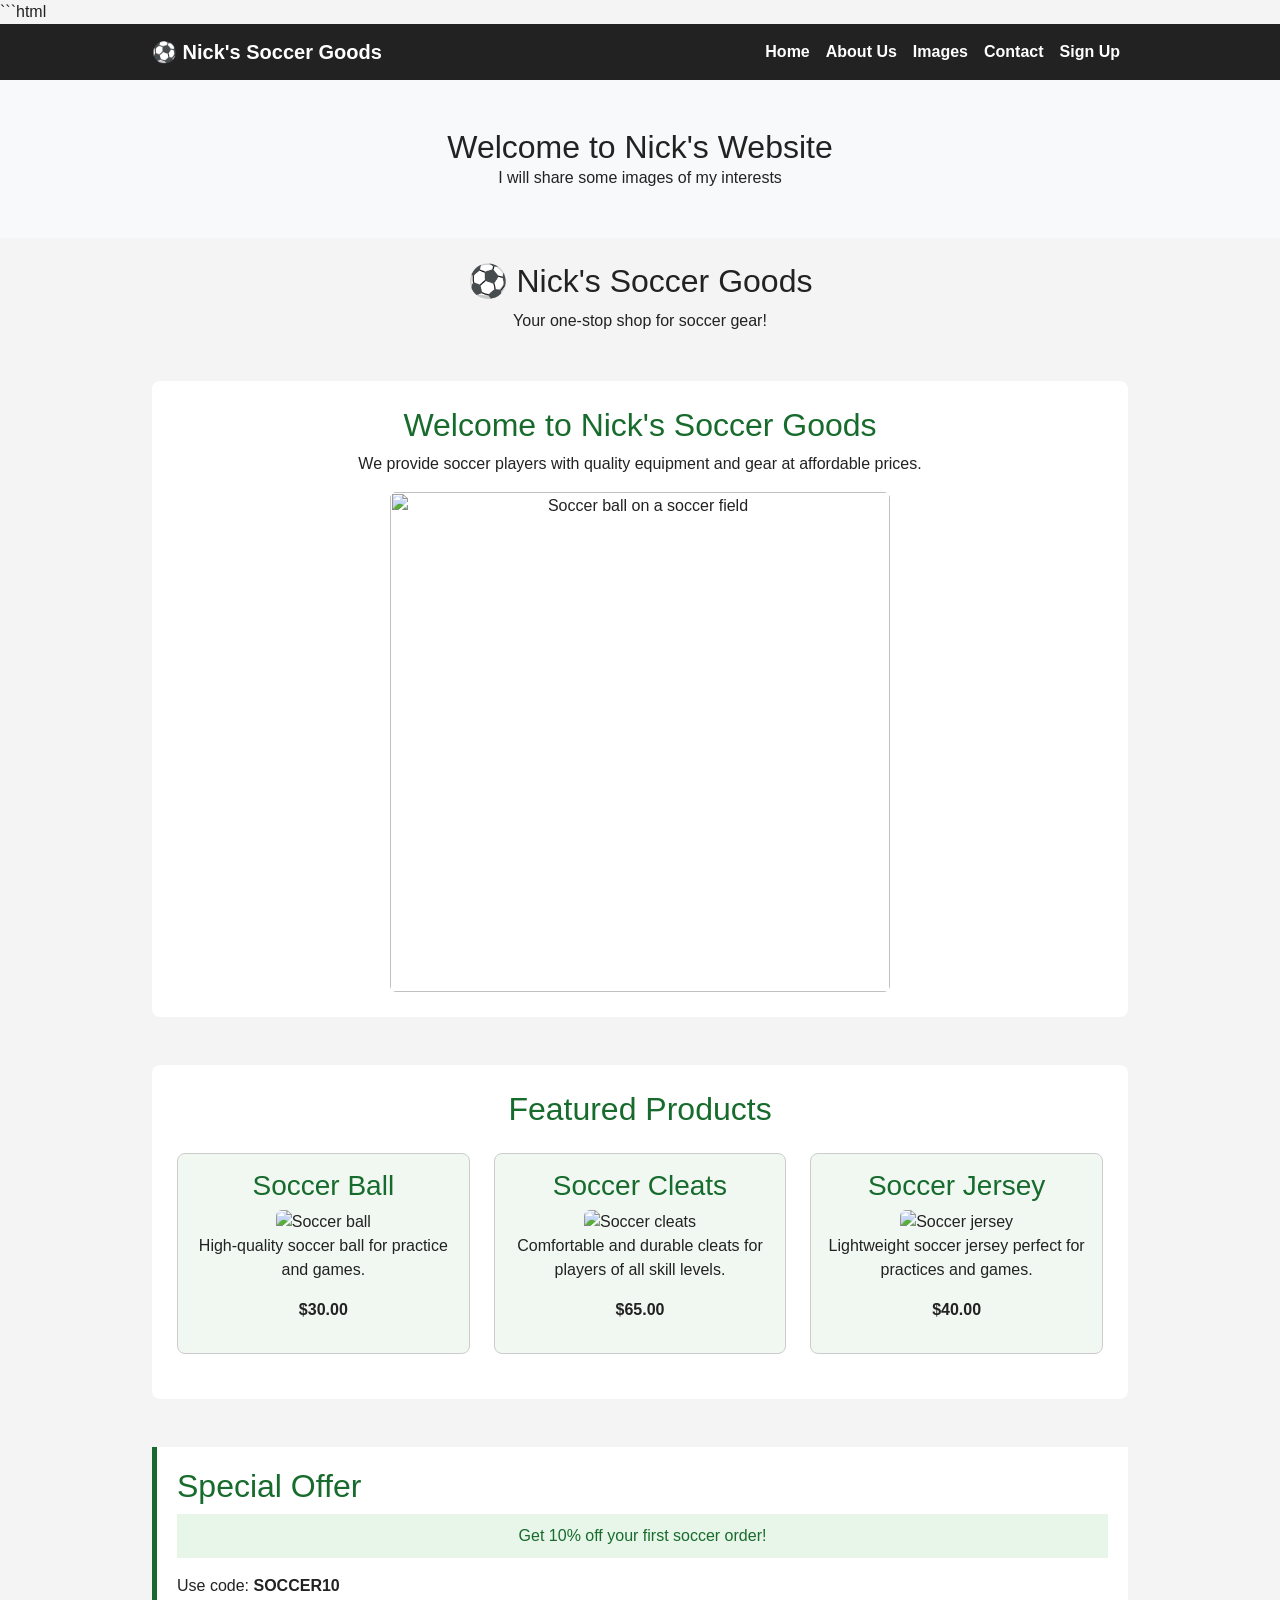
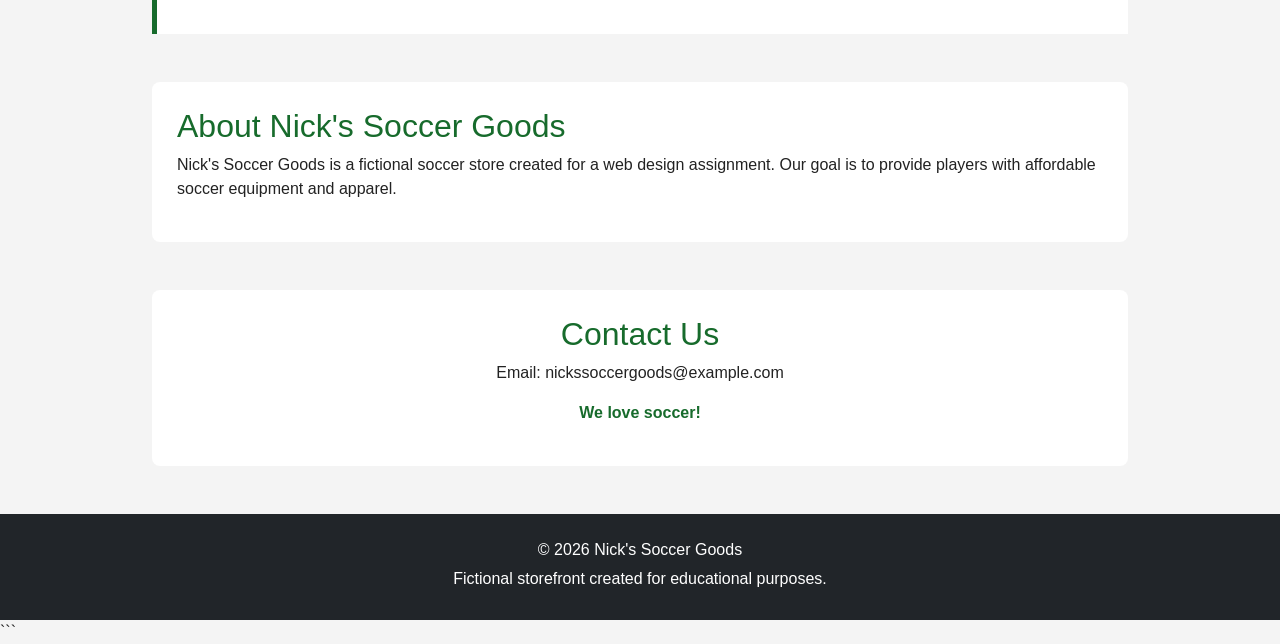
==== index.html @ e70c59a8 "Add Sign Up link to navigation in index.html" ====
```html
<!DOCTYPE html>
<html lang="en">

<head>

    <meta charset="UTF-8">

    <meta name="viewport" content="width=device-width, initial-scale=1.0">

    <title>Nick's Soccer Goods</title>

    <!-- BOOTSTRAP CSS -->
    <link href="https://cdn.jsdelivr.net/npm/bootstrap@5.3.3/dist/css/bootstrap.min.css" rel="stylesheet">

    <!-- EXTERNAL CSS -->
    <link rel="stylesheet" href="styles.css">


    <!-- INTERNAL CSS -->
    <style>

        /* Internal CSS */
        .special-offer {
            background-color: #e8f5e9;
            color: #176b2c;
            padding: 10px;
            text-align: center;
        }

    </style>

</head>


<body>


    <!-- BOOTSTRAP NAVBAR -->

    <nav class="navbar navbar-expand-lg navbar-dark bg-dark">

        <div class="container">

            <a class="navbar-brand" href="#home">
                ⚽ Nick's Soccer Goods
            </a>

            <div class="navbar-nav">

                <a class="nav-link" href="#home">Home</a>

                <a class="nav-link" href="#about">About Us</a>

                <a class="nav-link" href="#products">Images</a>

                <a class="nav-link" href="#contact">Contact</a>

                <!-- PART 2: SIGN UP LINK -->
                <a class="nav-link" href="signup.html">Sign Up</a>

            </div>

        </div>

    </nav>



    <!-- BOOTSTRAP JUMBOTRON / HEADER -->

    <header class="bg-light text-center p-5">

        <h1>Welcome to Nick's Website</h1>

        <p>I will share some images of my interests</p>

    </header>



    <!-- ORIGINAL STORE HEADER -->

    <div class="container text-center mt-4">

        <h2>⚽ Nick's Soccer Goods</h2>

        <p>Your one-stop shop for soccer gear!</p>

    </div>



    <!-- MAIN CONTENT -->

    <main class="container">


        <!-- HOME SECTION -->

        <section id="home" class="text-center my-5">

            <h2>Welcome to Nick's Soccer Goods</h2>

            <p>
                We provide soccer players with quality equipment
                and gear at affordable prices.
            </p>

            <img
                src="https://images.unsplash.com/photo-1579952363873-27f3bade9f55?auto=format&fit=crop&w=900&q=80"
                alt="Soccer ball on a soccer field"
                class="img-fluid"
                width="500"
            >

        </section>



        <!-- PRODUCTS SECTION -->

        <section id="products" class="my-5">

            <h2 class="text-center mb-4">Featured Products</h2>


            <!-- BOOTSTRAP 3 COLUMN GRID -->

            <div class="row">


                <!-- COLUMN 1 -->

                <div class="col-md-4">

                    <article class="text-center">

                        <h3>Soccer Ball</h3>

                        <img
                            src="https://images.unsplash.com/photo-1518091043644-c1d4457512c6?auto=format&fit=crop&w=500&q=80"
                            alt="Soccer ball"
                            class="img-fluid"
                        >

                        <p>
                            High-quality soccer ball for practice and games.
                        </p>

                        <p>
                            <strong>$30.00</strong>
                        </p>

                    </article>

                </div>



                <!-- COLUMN 2 -->

                <div class="col-md-4">

                    <article class="text-center">

                        <h3>Soccer Cleats</h3>

                        <img
                            src="https://images.unsplash.com/photo-1511886929837-354d827aae26?auto=format&fit=crop&w=500&q=80"
                            alt="Soccer cleats"
                            class="img-fluid"
                        >

                        <p>
                            Comfortable and durable cleats for players
                            of all skill levels.
                        </p>

                        <p>
                            <strong>$65.00</strong>
                        </p>

                    </article>

                </div>



                <!-- COLUMN 3 -->

                <div class="col-md-4">

                    <article class="text-center">

                        <h3>Soccer Jersey</h3>

                        <img
                            src="https://images.unsplash.com/photo-1526232761682-d26e03ac148e?auto=format&fit=crop&w=500&q=80"
                            alt="Soccer jersey"
                            class="img-fluid"
                        >

                        <p>
                            Lightweight soccer jersey perfect for
                            practices and games.
                        </p>

                        <p>
                            <strong>$40.00</strong>
                        </p>

                    </article>

                </div>


            </div>

        </section>



        <!-- ASIDE / SPECIAL OFFER -->

        <aside class="my-5">

            <h2>Special Offer</h2>

            <p class="special-offer">

                Get 10% off your first soccer order!

            </p>

            <p>

                Use code:

                <strong>SOCCER10</strong>

            </p>

        </aside>



        <!-- ABOUT SECTION -->

        <section id="about" class="my-5">

            <h2>About Nick's Soccer Goods</h2>

            <p>
                Nick's Soccer Goods is a fictional soccer store
                created for a web design assignment. Our goal is
                to provide players with affordable soccer
                equipment and apparel.
            </p>

        </section>



        <!-- CONTACT SECTION -->

        <section id="contact" class="my-5">

            <h2>Contact Us</h2>

            <p>
                Email: nickssoccergoods@example.com
            </p>

            <!-- INLINE CSS -->

            <p style="color: #176b2c; font-weight: bold;">

                We love soccer!

            </p>

        </section>


    </main>



    <!-- FOOTER -->

    <footer class="bg-dark text-white text-center p-4 mt-5">

        <p>
            &copy; 2026 Nick's Soccer Goods
        </p>

        <p>
            Fictional storefront created for educational purposes.
        </p>

    </footer>



    <!-- BOOTSTRAP JAVASCRIPT -->

    <script src="https://cdn.jsdelivr.net/npm/bootstrap@5.3.3/dist/js/bootstrap.bundle.min.js"></script>


</body>

</html>
```
---- styles.css ----
/* =========================================
EXTERNAL CSS
Nick's Soccer Goods
Bootstrap Exercise
========================================= */


/* =========================================
BASIC PAGE STYLING
========================================= */

body {
    font-family: Arial, sans-serif;
    margin: 0;
    background-color: #f4f4f4;
    color: #222;
}


/* =========================================
BOOTSTRAP NAVBAR
========================================= */

.navbar {
    background-color: #222 !important;
}

.navbar-brand {
    font-weight: bold;
}

.navbar .nav-link {
    color: white !important;
    font-weight: bold;
}

.navbar .nav-link:hover {
    color: #8be28f !important;
}


/* =========================================
HEADER / JUMBOTRON
========================================= */

header {
    background-color: #f8f9fa !important;
    color: #222 !important;
    text-align: center;
    padding: 40px !important;
}

header h1 {
    margin: 0;
    font-size: 32px;
    color: #222 !important;
}

header p {
    margin-bottom: 0;
    color: #222 !important;
}


/* =========================================
MAIN CONTENT
========================================= */

main {
    width: 90%;
    max-width: 1000px;
    margin: 20px auto;
}


/* =========================================
SECTIONS
========================================= */

section {
    background-color: white;
    padding: 25px;
    margin-bottom: 20px;
    border-radius: 8px;
}


/* =========================================
SECTION HEADINGS
========================================= */

section h2 {
    color: #176b2c;
}


/* =========================================
IMAGES
========================================= */

img {
    max-width: 100%;
    height: auto;
    border-radius: 6px;
}


/* Bootstrap responsive images */

.img-fluid {
    max-width: 100%;
    height: auto;
    border-radius: 6px;
}


/* =========================================
PRODUCTS
========================================= */

#products {
    text-align: center;
}


/* =========================================
PRODUCT ARTICLES
========================================= */

article {
    background-color: #f1f8f2;
    width: 100%;
    margin: 0;
    padding: 15px;
    border: 1px solid #ccc;
    border-radius: 8px;
    box-sizing: border-box;
}

article h3 {
    color: #176b2c;
}


/* Add spacing between product cards */

#products .col-md-4 {
    margin-bottom: 20px;
}


/* =========================================
ASIDE / SPECIAL OFFER
========================================= */

aside {
    background-color: white;
    padding: 20px;
    margin-bottom: 20px;
    border-left: 5px solid #176b2c;
}

aside h2 {
    color: #176b2c;
}


/* =========================================
SPECIAL OFFER
========================================= */

.special-offer {
    background-color: #e8f5e9;
    color: #176b2c;
    padding: 10px;
    text-align: center;
}


/* =========================================
CONTACT
========================================= */

#contact {
    text-align: center;
}


/* =========================================
FOOTER
========================================= */

footer {
    background-color: #222 !important;
    color: white;
    text-align: center;
    padding: 20px;
    margin-top: 30px;
}

footer p {
    margin-bottom: 5px;
}


/* =========================================
BOOTSTRAP CONTAINER ADJUSTMENTS
========================================= */

.container {
    max-width: 1000px;
}


/* =========================================
MOBILE SCREEN
========================================= */

@media (max-width: 700px) {

    main {
        width: 95%;
    }

    section {
        padding: 20px;
    }

    header h1 {
        font-size: 26px;
    }

    header {
        padding: 30px !important;
    }

    article {
        width: 100%;
    }

    .navbar-brand {
        font-size: 18px;
    }

}
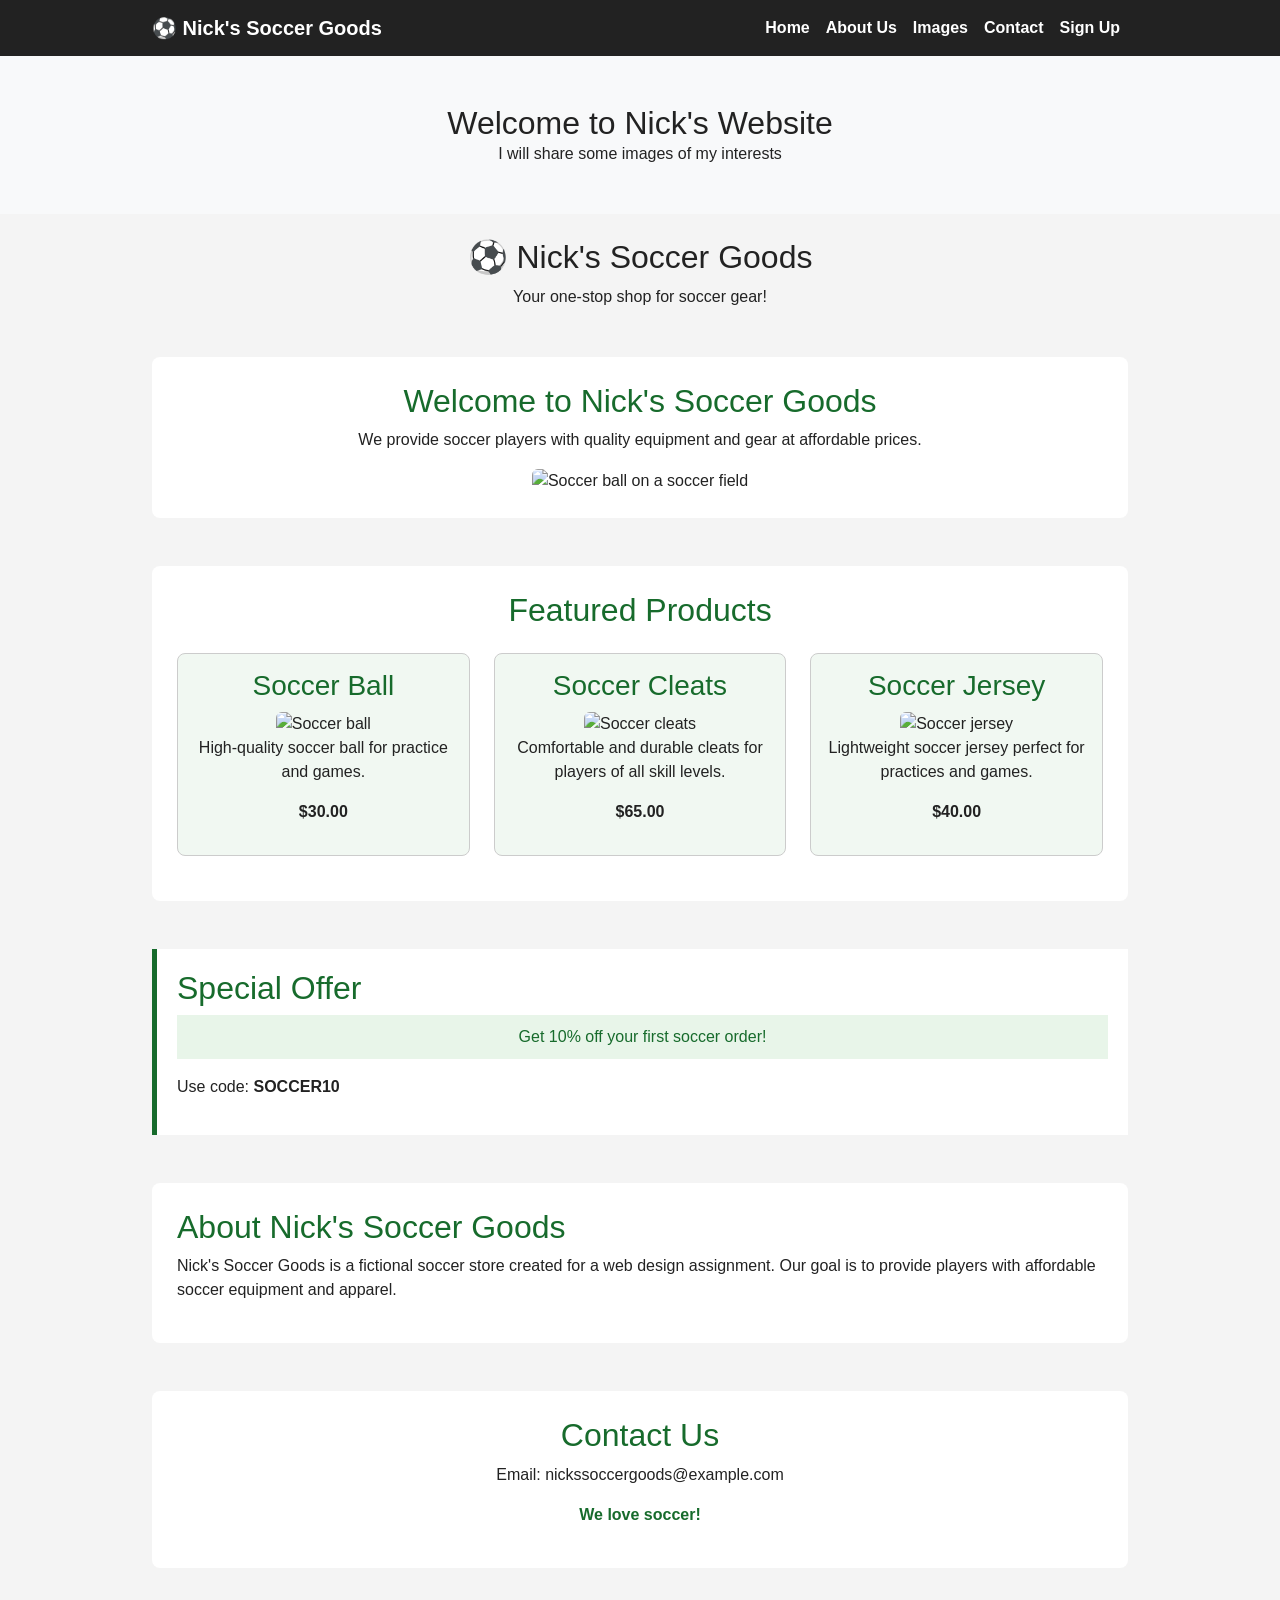
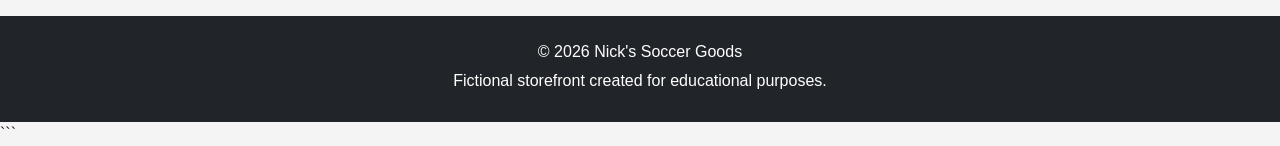
==== commit b51e1d50: "Remove markdown formatting from index.html" ====
--- a/index.html
+++ b/index.html
@@ -1,4 +1,3 @@
-```html
 <!DOCTYPE html>
 <html lang="en">
 
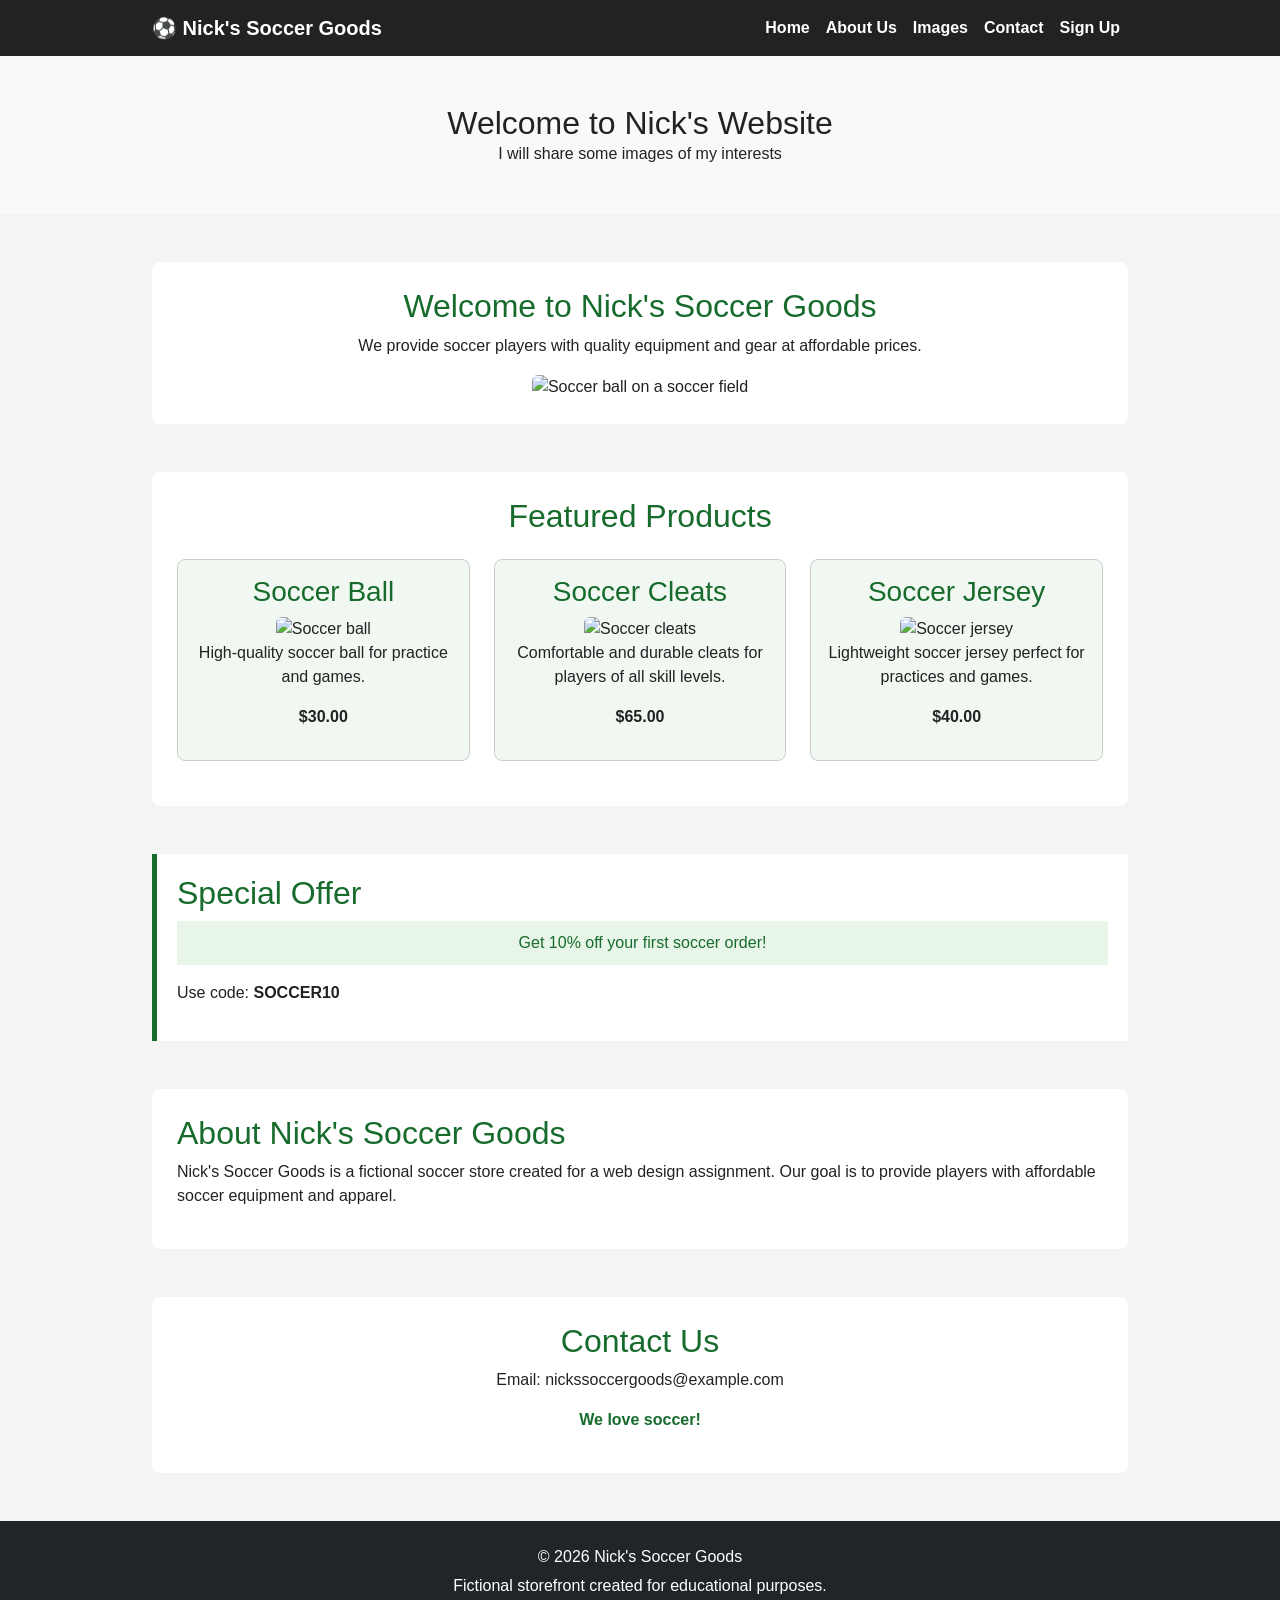
==== commit c7e7d41b: "Clean up index.html by removing comments and header Removed unnecessary comments and original store " ====
--- a/index.html
+++ b/index.html
@@ -14,7 +14,6 @@
 
     <!-- EXTERNAL CSS -->
     <link rel="stylesheet" href="styles.css">
-
 
     <!-- INTERNAL CSS -->
     <style>
@@ -55,7 +54,7 @@
 
                 <a class="nav-link" href="#contact">Contact</a>
 
-                <!-- PART 2: SIGN UP LINK -->
+                <!-- SIGN UP LINK -->
                 <a class="nav-link" href="signup.html">Sign Up</a>
 
             </div>
@@ -75,18 +74,6 @@
         <p>I will share some images of my interests</p>
 
     </header>
-
-
-
-    <!-- ORIGINAL STORE HEADER -->
-
-    <div class="container text-center mt-4">
-
-        <h2>⚽ Nick's Soccer Goods</h2>
-
-        <p>Your one-stop shop for soccer gear!</p>
-
-    </div>
 
 
 
@@ -310,4 +297,3 @@
 </body>
 
 </html>
-```
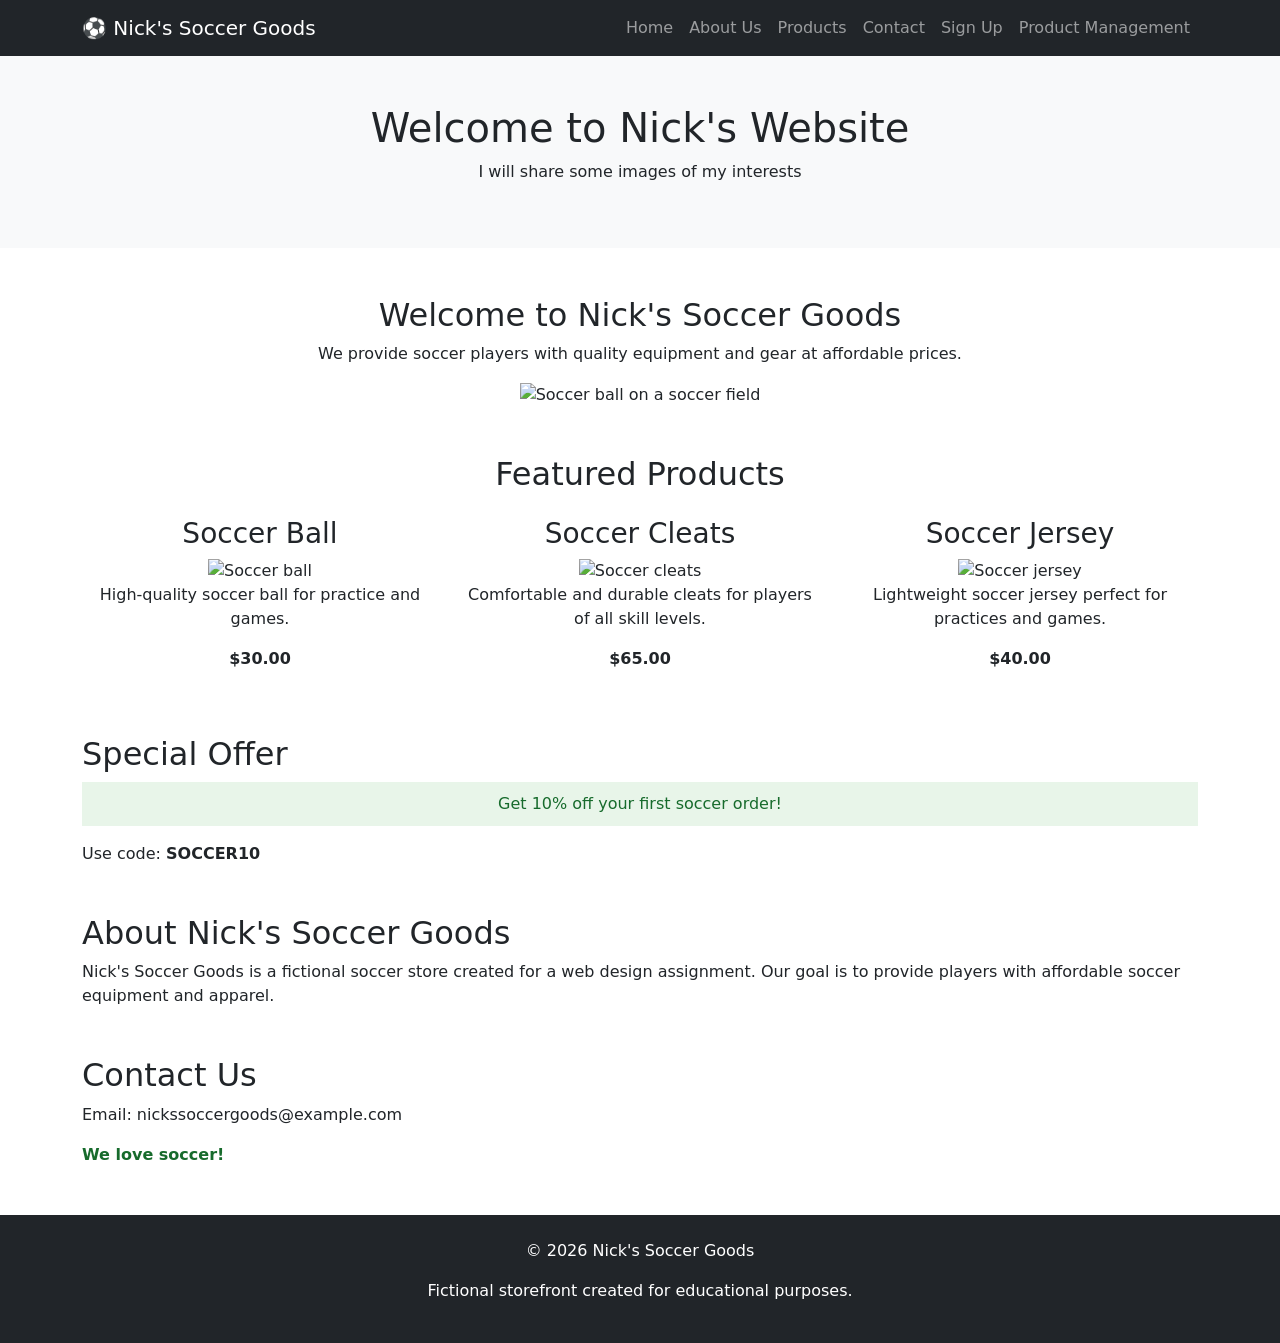
==== commit cc32cb58: "Refactor HTML structure and comments for clarity" ====
--- a/index.html
+++ b/index.html
@@ -1,91 +1,65 @@
+
 <!DOCTYPE html>
 <html lang="en">
 
 <head>
-
     <meta charset="UTF-8">
-
     <meta name="viewport" content="width=device-width, initial-scale=1.0">
-
     <title>Nick's Soccer Goods</title>
 
-    <!-- BOOTSTRAP CSS -->
-    <link href="https://cdn.jsdelivr.net/npm/bootstrap@5.3.3/dist/css/bootstrap.min.css" rel="stylesheet">
+    <!-- Bootstrap CSS -->
+    <link href="https://cdn.jsdelivr.net/npm/bootstrap@5.3.3/dist/css/bootstrap.min.css"
+          rel="stylesheet">
 
-    <!-- EXTERNAL CSS -->
-    <link rel="stylesheet" href="styles.css">
+    <!-- External CSS -->
+    <link rel="stylesheet" href="style.css">
 
-    <!-- INTERNAL CSS -->
+    <!-- Internal CSS -->
     <style>
-
-        /* Internal CSS */
         .special-offer {
             background-color: #e8f5e9;
             color: #176b2c;
             padding: 10px;
             text-align: center;
         }
-
     </style>
-
 </head>
-
 
 <body>
 
-
     <!-- BOOTSTRAP NAVBAR -->
-
     <nav class="navbar navbar-expand-lg navbar-dark bg-dark">
-
         <div class="container">
-
             <a class="navbar-brand" href="#home">
                 ⚽ Nick's Soccer Goods
             </a>
 
             <div class="navbar-nav">
-
                 <a class="nav-link" href="#home">Home</a>
-
                 <a class="nav-link" href="#about">About Us</a>
-
-                <a class="nav-link" href="#products">Images</a>
-
+                <a class="nav-link" href="#products">Products</a>
                 <a class="nav-link" href="#contact">Contact</a>
-
-                <!-- SIGN UP LINK -->
                 <a class="nav-link" href="signup.html">Sign Up</a>
 
+                <!-- Product Management navigation link -->
+                <a class="nav-link" href="product.html">
+                    Product Management
+                </a>
             </div>
-
         </div>
-
     </nav>
 
-
-
-    <!-- BOOTSTRAP JUMBOTRON / HEADER -->
-
+    <!-- HEADER -->
     <header class="bg-light text-center p-5">
-
         <h1>Welcome to Nick's Website</h1>
-
         <p>I will share some images of my interests</p>
-
     </header>
 
-
-
     <!-- MAIN CONTENT -->
-
     <main class="container">
 
-
         <!-- HOME SECTION -->
-
         <section id="home" class="text-center my-5">
-
             <h2>Welcome to Nick's Soccer Goods</h2>
 
             <p>
@@ -97,144 +71,87 @@
                 src="https://images.unsplash.com/photo-1579952363873-27f3bade9f55?auto=format&fit=crop&w=900&q=80"
                 alt="Soccer ball on a soccer field"
                 class="img-fluid"
-                width="500"
-            >
-
+                width="500">
         </section>
 
-
-
         <!-- PRODUCTS SECTION -->
-
         <section id="products" class="my-5">
-
             <h2 class="text-center mb-4">Featured Products</h2>
-
-
-            <!-- BOOTSTRAP 3 COLUMN GRID -->
 
             <div class="row">
 
-
                 <!-- COLUMN 1 -->
-
                 <div class="col-md-4">
-
                     <article class="text-center">
-
                         <h3>Soccer Ball</h3>
 
                         <img
                             src="https://images.unsplash.com/photo-1518091043644-c1d4457512c6?auto=format&fit=crop&w=500&q=80"
                             alt="Soccer ball"
-                            class="img-fluid"
-                        >
+                            class="img-fluid">
 
                         <p>
                             High-quality soccer ball for practice and games.
                         </p>
 
-                        <p>
-                            <strong>$30.00</strong>
-                        </p>
-
+                        <p><strong>$30.00</strong></p>
                     </article>
-
                 </div>
 
-
-
                 <!-- COLUMN 2 -->
-
                 <div class="col-md-4">
-
                     <article class="text-center">
-
                         <h3>Soccer Cleats</h3>
 
                         <img
                             src="https://images.unsplash.com/photo-1511886929837-354d827aae26?auto=format&fit=crop&w=500&q=80"
                             alt="Soccer cleats"
-                            class="img-fluid"
-                        >
+                            class="img-fluid">
 
                         <p>
                             Comfortable and durable cleats for players
                             of all skill levels.
                         </p>
 
-                        <p>
-                            <strong>$65.00</strong>
-                        </p>
-
+                        <p><strong>$65.00</strong></p>
                     </article>
-
                 </div>
 
-
-
                 <!-- COLUMN 3 -->
-
                 <div class="col-md-4">
-
                     <article class="text-center">
-
                         <h3>Soccer Jersey</h3>
 
                         <img
                             src="https://images.unsplash.com/photo-1526232761682-d26e03ac148e?auto=format&fit=crop&w=500&q=80"
                             alt="Soccer jersey"
-                            class="img-fluid"
-                        >
+                            class="img-fluid">
 
                         <p>
                             Lightweight soccer jersey perfect for
                             practices and games.
                         </p>
 
-                        <p>
-                            <strong>$40.00</strong>
-                        </p>
-
+                        <p><strong>$40.00</strong></p>
                     </article>
-
                 </div>
 
-
             </div>
-
         </section>
 
-
-
         <!-- ASIDE / SPECIAL OFFER -->
-
         <aside class="my-5">
-
             <h2>Special Offer</h2>
 
             <p class="special-offer">
-
                 Get 10% off your first soccer order!
-
             </p>
 
-            <p>
-
-                Use code:
-
-                <strong>SOCCER10</strong>
-
-            </p>
-
+            <p>Use code: <strong>SOCCER10</strong></p>
         </aside>
 
-
-
         <!-- ABOUT SECTION -->
-
         <section id="about" class="my-5">
-
             <h2>About Nick's Soccer Goods</h2>
 
             <p>
@@ -243,57 +160,30 @@
                 to provide players with affordable soccer
                 equipment and apparel.
             </p>
-
         </section>
 
-
-
         <!-- CONTACT SECTION -->
-
         <section id="contact" class="my-5">
-
             <h2>Contact Us</h2>
 
-            <p>
-                Email: nickssoccergoods@example.com
+            <p>Email: nickssoccergoods@example.com</p>
+
+            <!-- Inline CSS -->
+            <p style="color: #176b2c; font-weight: bold;">
+                We love soccer!
             </p>
-
-            <!-- INLINE CSS -->
-
-            <p style="color: #176b2c; font-weight: bold;">
-
-                We love soccer!
-
-            </p>
-
         </section>
-
 
     </main>
 
-
-
     <!-- FOOTER -->
-
     <footer class="bg-dark text-white text-center p-4 mt-5">
-
-        <p>
-            &copy; 2026 Nick's Soccer Goods
-        </p>
-
-        <p>
-            Fictional storefront created for educational purposes.
-        </p>
-
+        <p>&copy; 2026 Nick's Soccer Goods</p>
+        <p>Fictional storefront created for educational purposes.</p>
     </footer>
 
-
-
-    <!-- BOOTSTRAP JAVASCRIPT -->
-
+    <!-- Bootstrap JavaScript -->
     <script src="https://cdn.jsdelivr.net/npm/bootstrap@5.3.3/dist/js/bootstrap.bundle.min.js"></script>
 
-
 </body>
-
 </html>
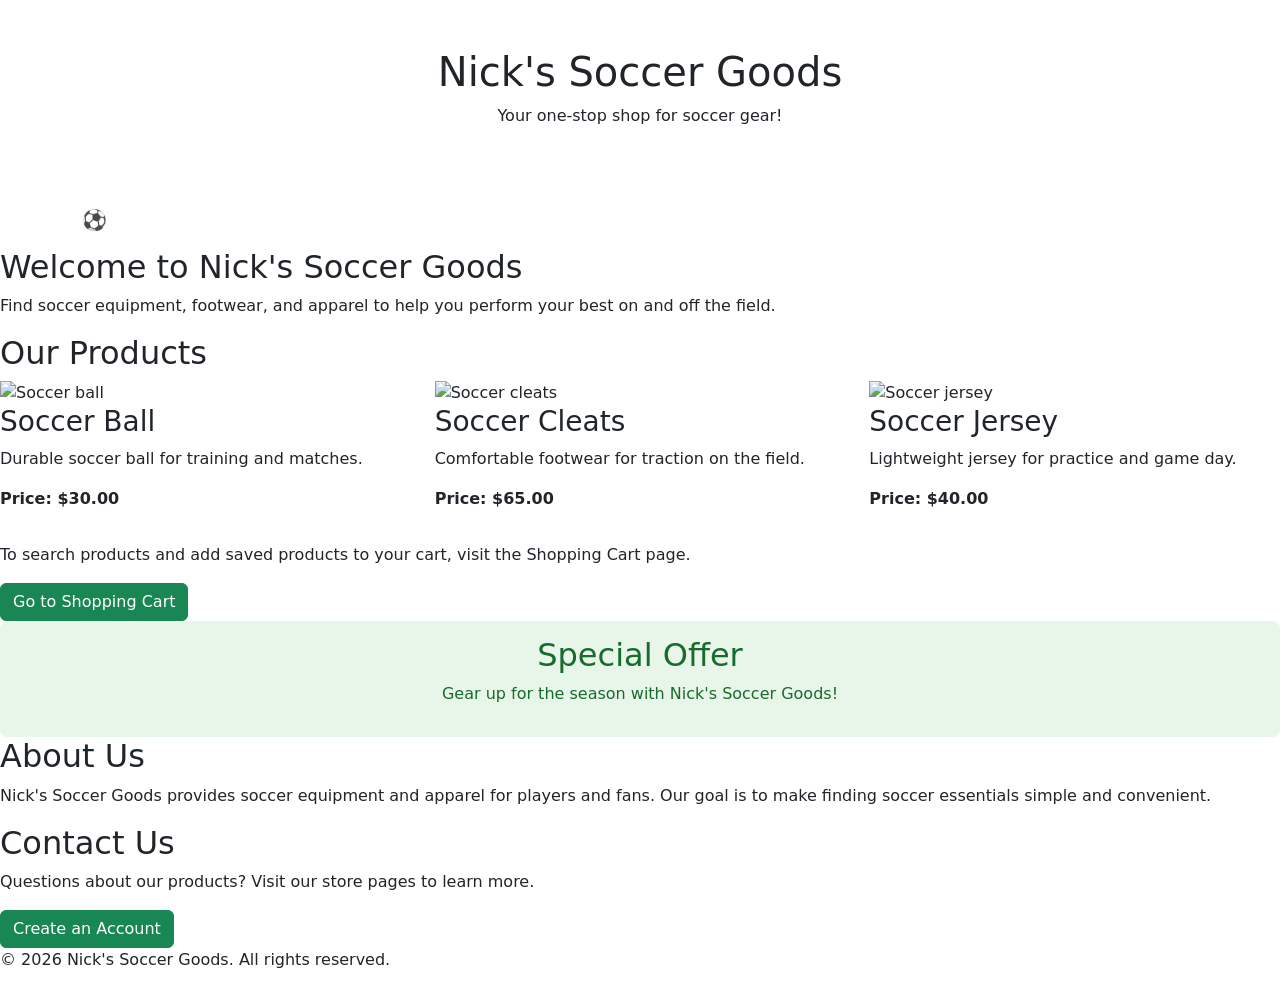
==== commit 7edf3fb7: "Refactor HTML structure and content Updated comments and improved the structure of the HTML document" ====
--- a/index.html
+++ b/index.html
@@ -5,185 +5,193 @@
 <head>
     <meta charset="UTF-8">
     <meta name="viewport" content="width=device-width, initial-scale=1.0">
+
     <title>Nick's Soccer Goods</title>
 
-    <!-- Bootstrap CSS -->
+    <!-- Bootstrap CSS cloud library -->
     <link href="https://cdn.jsdelivr.net/npm/bootstrap@5.3.3/dist/css/bootstrap.min.css"
           rel="stylesheet">
 
     <!-- External CSS -->
     <link rel="stylesheet" href="style.css">
 
-    <!-- Internal CSS -->
     <style>
         .special-offer {
             background-color: #e8f5e9;
             color: #176b2c;
-            padding: 10px;
+            padding: 15px;
             text-align: center;
+            border-radius: 8px;
         }
     </style>
 </head>
 
 <body>
 
-    <!-- BOOTSTRAP NAVBAR -->
-    <nav class="navbar navbar-expand-lg navbar-dark bg-dark">
+    <!--
+        STOREFRONT STRUCTURE
+        Author: Nick Golter
+        Contribution: Main storefront content and product presentation.
+    -->
+
+    <header class="text-center p-5">
+        <h1>Nick's Soccer Goods</h1>
+        <p>Your one-stop shop for soccer gear!</p>
+    </header>
+
+    <!-- Navigation -->
+    <nav class="navbar navbar-expand-lg navbar-dark">
         <div class="container">
-            <a class="navbar-brand" href="#home">
+            <a class="navbar-brand" href="index.html">
                 ⚽ Nick's Soccer Goods
             </a>
 
-            <div class="navbar-nav">
-                <a class="nav-link" href="#home">Home</a>
-                <a class="nav-link" href="#about">About Us</a>
-                <a class="nav-link" href="#products">Products</a>
-                <a class="nav-link" href="#contact">Contact</a>
-                <a class="nav-link" href="signup.html">Sign Up</a>
+            <button class="navbar-toggler"
+                    type="button"
+                    data-bs-toggle="collapse"
+                    data-bs-target="#navbarNav"
+                    aria-controls="navbarNav"
+                    aria-expanded="false"
+                    aria-label="Toggle navigation">
+                <span class="navbar-toggler-icon"></span>
+            </button>
 
-                <!-- Product Management navigation link -->
-                <a class="nav-link" href="product.html">
-                    Product Management
-                </a>
+            <div class="collapse navbar-collapse" id="navbarNav">
+                <ul class="navbar-nav ms-auto">
+                    <li class="nav-item">
+                        <a class="nav-link active" href="index.html">Home</a>
+                    </li>
+
+                    <li class="nav-item">
+                        <a class="nav-link" href="#products">Products</a>
+                    </li>
+
+                    <li class="nav-item">
+                        <a class="nav-link" href="#about">About Us</a>
+                    </li>
+
+                    <li class="nav-item">
+                        <a class="nav-link" href="#contact">Contact</a>
+                    </li>
+
+                    <li class="nav-item">
+                        <a class="nav-link" href="signup.html">Sign Up</a>
+                    </li>
+
+                    <li class="nav-item">
+                        <a class="nav-link" href="product.html">
+                            Product Management
+                        </a>
+                    </li>
+
+                    <li class="nav-item">
+                        <a class="nav-link" href="shoppingcart.html">
+                            Shopping Cart
+                        </a>
+                    </li>
+                </ul>
             </div>
         </div>
     </nav>
 
-    <!-- HEADER -->
-    <header class="bg-light text-center p-5">
-        <h1>Welcome to Nick's Website</h1>
-        <p>I will share some images of my interests</p>
-    </header>
+    <main>
 
-    <!-- MAIN CONTENT -->
-    <main class="container">
-
-        <!-- HOME SECTION -->
-        <section id="home" class="text-center my-5">
+        <!-- Welcome section -->
+        <section id="home">
             <h2>Welcome to Nick's Soccer Goods</h2>
-
             <p>
-                We provide soccer players with quality equipment
-                and gear at affordable prices.
+                Find soccer equipment, footwear, and apparel to help you
+                perform your best on and off the field.
             </p>
-
-            <img
-                src="https://images.unsplash.com/photo-1579952363873-27f3bade9f55?auto=format&fit=crop&w=900&q=80"
-                alt="Soccer ball on a soccer field"
-                class="img-fluid"
-                width="500">
         </section>
 
-        <!-- PRODUCTS SECTION -->
-        <section id="products" class="my-5">
-            <h2 class="text-center mb-4">Featured Products</h2>
+        <!-- Products -->
+        <section id="products">
+            <h2>Our Products</h2>
 
             <div class="row">
 
-                <!-- COLUMN 1 -->
                 <div class="col-md-4">
-                    <article class="text-center">
+                    <article>
+                        <img src="https://placehold.co/400x250?text=Soccer+Ball"
+                             class="img-fluid"
+                             alt="Soccer ball">
+
                         <h3>Soccer Ball</h3>
-
-                        <img
-                            src="https://images.unsplash.com/photo-1518091043644-c1d4457512c6?auto=format&fit=crop&w=500&q=80"
-                            alt="Soccer ball"
-                            class="img-fluid">
-
-                        <p>
-                            High-quality soccer ball for practice and games.
-                        </p>
-
-                        <p><strong>$30.00</strong></p>
+                        <p>Durable soccer ball for training and matches.</p>
+                        <p><strong>Price: $30.00</strong></p>
                     </article>
                 </div>
 
-                <!-- COLUMN 2 -->
                 <div class="col-md-4">
-                    <article class="text-center">
+                    <article>
+                        <img src="https://placehold.co/400x250?text=Soccer+Cleats"
+                             class="img-fluid"
+                             alt="Soccer cleats">
+
                         <h3>Soccer Cleats</h3>
-
-                        <img
-                            src="https://images.unsplash.com/photo-1511886929837-354d827aae26?auto=format&fit=crop&w=500&q=80"
-                            alt="Soccer cleats"
-                            class="img-fluid">
-
-                        <p>
-                            Comfortable and durable cleats for players
-                            of all skill levels.
-                        </p>
-
-                        <p><strong>$65.00</strong></p>
+                        <p>Comfortable footwear for traction on the field.</p>
+                        <p><strong>Price: $65.00</strong></p>
                     </article>
                 </div>
 
-                <!-- COLUMN 3 -->
                 <div class="col-md-4">
-                    <article class="text-center">
+                    <article>
+                        <img src="https://placehold.co/400x250?text=Soccer+Jersey"
+                             class="img-fluid"
+                             alt="Soccer jersey">
+
                         <h3>Soccer Jersey</h3>
-
-                        <img
-                            src="https://images.unsplash.com/photo-1526232761682-d26e03ac148e?auto=format&fit=crop&w=500&q=80"
-                            alt="Soccer jersey"
-                            class="img-fluid">
-
-                        <p>
-                            Lightweight soccer jersey perfect for
-                            practices and games.
-                        </p>
-
-                        <p><strong>$40.00</strong></p>
+                        <p>Lightweight jersey for practice and game day.</p>
+                        <p><strong>Price: $40.00</strong></p>
                     </article>
                 </div>
 
             </div>
+
+            <p class="mt-3">
+                To search products and add saved products to your cart,
+                visit the Shopping Cart page.
+            </p>
+
+            <a href="shoppingcart.html" class="btn btn-success">
+                Go to Shopping Cart
+            </a>
         </section>
 
-        <!-- ASIDE / SPECIAL OFFER -->
-        <aside class="my-5">
+        <!-- Special offer -->
+        <aside class="special-offer">
             <h2>Special Offer</h2>
-
-            <p class="special-offer">
-                Get 10% off your first soccer order!
-            </p>
-
-            <p>Use code: <strong>SOCCER10</strong></p>
+            <p>Gear up for the season with Nick's Soccer Goods!</p>
         </aside>
 
-        <!-- ABOUT SECTION -->
-        <section id="about" class="my-5">
-            <h2>About Nick's Soccer Goods</h2>
-
+        <!-- About -->
+        <section id="about">
+            <h2>About Us</h2>
             <p>
-                Nick's Soccer Goods is a fictional soccer store
-                created for a web design assignment. Our goal is
-                to provide players with affordable soccer
-                equipment and apparel.
+                Nick's Soccer Goods provides soccer equipment and apparel
+                for players and fans. Our goal is to make finding soccer
+                essentials simple and convenient.
             </p>
         </section>
 
-        <!-- CONTACT SECTION -->
-        <section id="contact" class="my-5">
+        <!-- Contact -->
+        <section id="contact">
             <h2>Contact Us</h2>
-
-            <p>Email: nickssoccergoods@example.com</p>
-
-            <!-- Inline CSS -->
-            <p style="color: #176b2c; font-weight: bold;">
-                We love soccer!
-            </p>
+            <p>Questions about our products? Visit our store pages to learn more.</p>
+            <a href="signup.html" class="btn btn-success">Create an Account</a>
         </section>
 
     </main>
 
-    <!-- FOOTER -->
-    <footer class="bg-dark text-white text-center p-4 mt-5">
-        <p>&copy; 2026 Nick's Soccer Goods</p>
-        <p>Fictional storefront created for educational purposes.</p>
+    <footer>
+        <p>&copy; 2026 Nick's Soccer Goods. All rights reserved.</p>
     </footer>
 
-    <!-- Bootstrap JavaScript -->
+    <!-- Bootstrap JavaScript cloud library -->
     <script src="https://cdn.jsdelivr.net/npm/bootstrap@5.3.3/dist/js/bootstrap.bundle.min.js"></script>
 
 </body>
 </html>
+
+
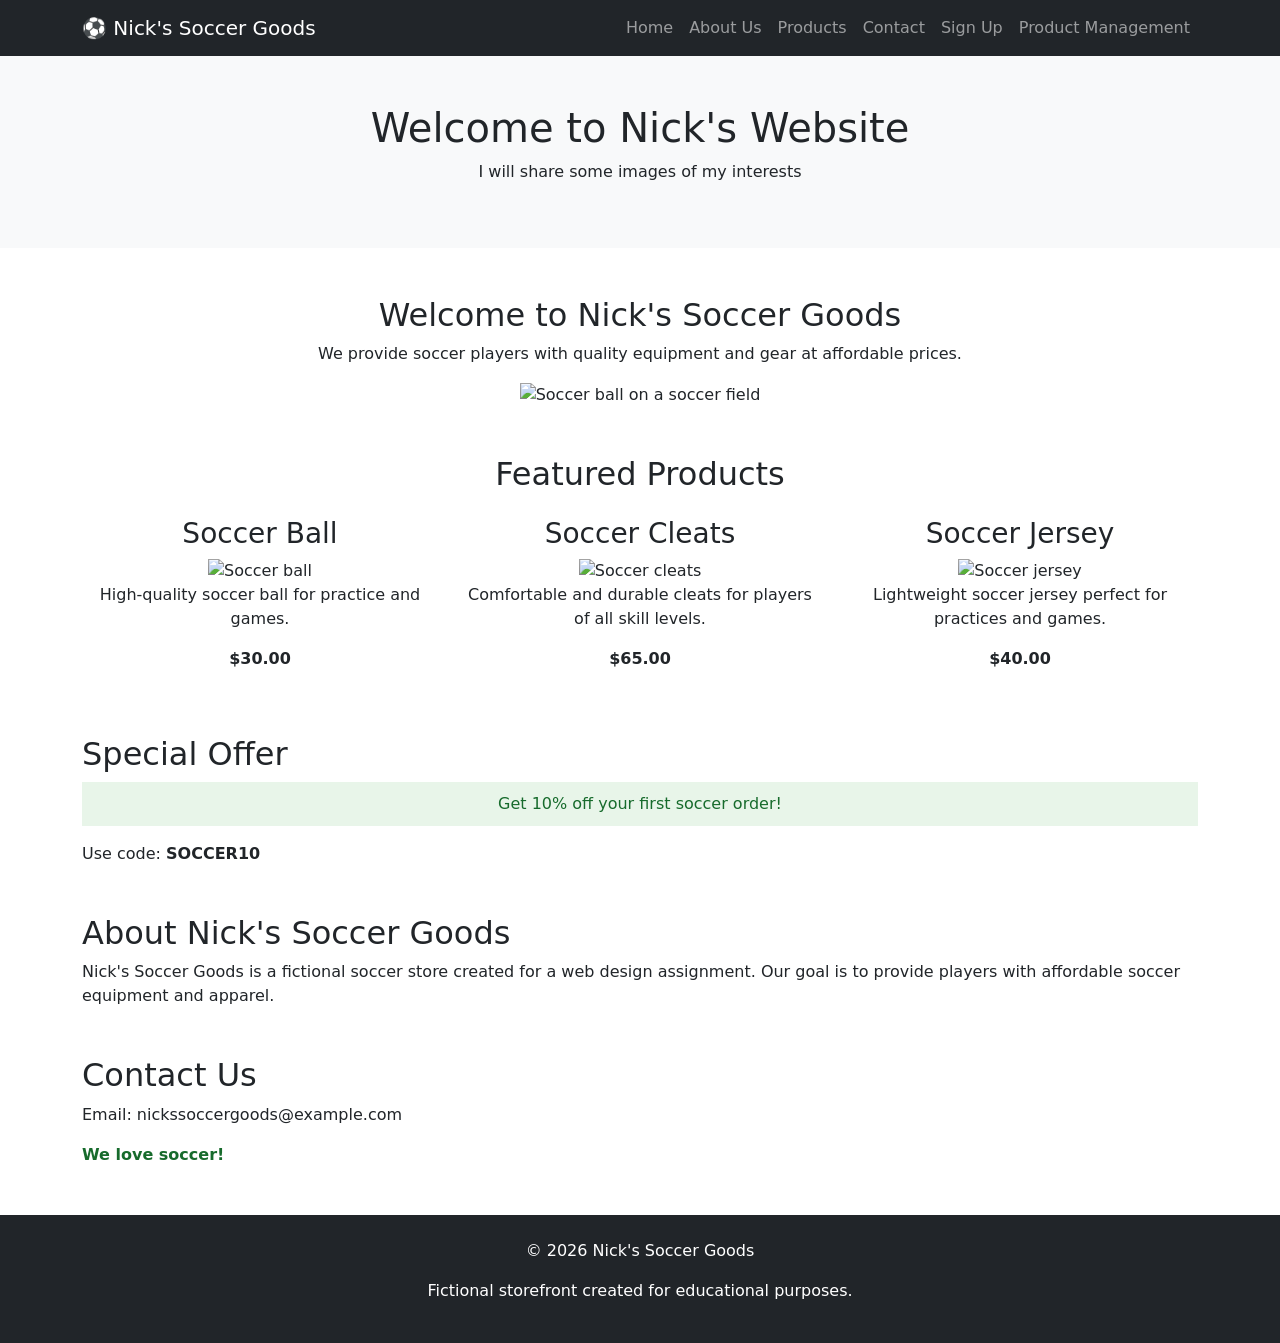
==== commit ab9ab52f: "Refactor HTML structure and update comments" ====
--- a/index.html
+++ b/index.html
@@ -5,193 +5,186 @@
 <head>
     <meta charset="UTF-8">
     <meta name="viewport" content="width=device-width, initial-scale=1.0">
-
     <title>Nick's Soccer Goods</title>
 
-    <!-- Bootstrap CSS cloud library -->
+    <!-- Bootstrap CSS -->
     <link href="https://cdn.jsdelivr.net/npm/bootstrap@5.3.3/dist/css/bootstrap.min.css"
           rel="stylesheet">
 
     <!-- External CSS -->
     <link rel="stylesheet" href="style.css">
 
+    <!-- Internal CSS -->
     <style>
         .special-offer {
             background-color: #e8f5e9;
             color: #176b2c;
-            padding: 15px;
+            padding: 10px;
             text-align: center;
-            border-radius: 8px;
         }
     </style>
 </head>
 
 <body>
 
-    <!--
-        STOREFRONT STRUCTURE
-        Author: Nick Golter
-        Contribution: Main storefront content and product presentation.
-    -->
-
-    <header class="text-center p-5">
-        <h1>Nick's Soccer Goods</h1>
-        <p>Your one-stop shop for soccer gear!</p>
-    </header>
-
-    <!-- Navigation -->
-    <nav class="navbar navbar-expand-lg navbar-dark">
+    <!-- BOOTSTRAP NAVBAR -->
+    <nav class="navbar navbar-expand-lg navbar-dark bg-dark">
         <div class="container">
-            <a class="navbar-brand" href="index.html">
+            <a class="navbar-brand" href="#home">
                 ⚽ Nick's Soccer Goods
             </a>
 
-            <button class="navbar-toggler"
-                    type="button"
-                    data-bs-toggle="collapse"
-                    data-bs-target="#navbarNav"
-                    aria-controls="navbarNav"
-                    aria-expanded="false"
-                    aria-label="Toggle navigation">
-                <span class="navbar-toggler-icon"></span>
-            </button>
+            <div class="navbar-nav">
+                <a class="nav-link" href="#home">Home</a>
+                <a class="nav-link" href="#about">About Us</a>
+                <a class="nav-link" href="#products">Products</a>
+                <a class="nav-link" href="#contact">Contact</a>
+                <a class="nav-link" href="signup.html">Sign Up</a>
 
-            <div class="collapse navbar-collapse" id="navbarNav">
-                <ul class="navbar-nav ms-auto">
-                    <li class="nav-item">
-                        <a class="nav-link active" href="index.html">Home</a>
-                    </li>
-
-                    <li class="nav-item">
-                        <a class="nav-link" href="#products">Products</a>
-                    </li>
-
-                    <li class="nav-item">
-                        <a class="nav-link" href="#about">About Us</a>
-                    </li>
-
-                    <li class="nav-item">
-                        <a class="nav-link" href="#contact">Contact</a>
-                    </li>
-
-                    <li class="nav-item">
-                        <a class="nav-link" href="signup.html">Sign Up</a>
-                    </li>
-
-                    <li class="nav-item">
-                        <a class="nav-link" href="product.html">
-                            Product Management
-                        </a>
-                    </li>
-
-                    <li class="nav-item">
-                        <a class="nav-link" href="shoppingcart.html">
-                            Shopping Cart
-                        </a>
-                    </li>
-                </ul>
+                <!-- Product Management navigation link -->
+                <a class="nav-link" href="product.html">
+                    Product Management
+                </a>
             </div>
         </div>
     </nav>
 
-    <main>
+    <!-- HEADER -->
+    <header class="bg-light text-center p-5">
+        <h1>Welcome to Nick's Website</h1>
+        <p>I will share some images of my interests</p>
+    </header>
 
-        <!-- Welcome section -->
-        <section id="home">
+    <!-- MAIN CONTENT -->
+    <main class="container">
+
+        <!-- HOME SECTION -->
+        <section id="home" class="text-center my-5">
             <h2>Welcome to Nick's Soccer Goods</h2>
+
             <p>
-                Find soccer equipment, footwear, and apparel to help you
-                perform your best on and off the field.
+                We provide soccer players with quality equipment
+                and gear at affordable prices.
             </p>
+
+            <img
+                src="https://images.unsplash.com/photo-1579952363873-27f3bade9f55?auto=format&fit=crop&w=900&q=80"
+                alt="Soccer ball on a soccer field"
+                class="img-fluid"
+                width="500">
         </section>
 
-        <!-- Products -->
-        <section id="products">
-            <h2>Our Products</h2>
+        <!-- PRODUCTS SECTION -->
+        <section id="products" class="my-5">
+            <h2 class="text-center mb-4">Featured Products</h2>
 
             <div class="row">
 
+                <!-- COLUMN 1 -->
                 <div class="col-md-4">
-                    <article>
-                        <img src="https://placehold.co/400x250?text=Soccer+Ball"
-                             class="img-fluid"
-                             alt="Soccer ball">
+                    <article class="text-center">
+                        <h3>Soccer Ball</h3>
 
-                        <h3>Soccer Ball</h3>
-                        <p>Durable soccer ball for training and matches.</p>
-                        <p><strong>Price: $30.00</strong></p>
+                        <img
+                            src="https://images.unsplash.com/photo-1518091043644-c1d4457512c6?auto=format&fit=crop&w=500&q=80"
+                            alt="Soccer ball"
+                            class="img-fluid">
+
+                        <p>
+                            High-quality soccer ball for practice and games.
+                        </p>
+
+                        <p><strong>$30.00</strong></p>
                     </article>
                 </div>
 
+                <!-- COLUMN 2 -->
                 <div class="col-md-4">
-                    <article>
-                        <img src="https://placehold.co/400x250?text=Soccer+Cleats"
-                             class="img-fluid"
-                             alt="Soccer cleats">
+                    <article class="text-center">
+                        <h3>Soccer Cleats</h3>
 
-                        <h3>Soccer Cleats</h3>
-                        <p>Comfortable footwear for traction on the field.</p>
-                        <p><strong>Price: $65.00</strong></p>
+                        <img
+                            src="https://images.unsplash.com/photo-1511886929837-354d827aae26?auto=format&fit=crop&w=500&q=80"
+                            alt="Soccer cleats"
+                            class="img-fluid">
+
+                        <p>
+                            Comfortable and durable cleats for players
+                            of all skill levels.
+                        </p>
+
+                        <p><strong>$65.00</strong></p>
                     </article>
                 </div>
 
+                <!-- COLUMN 3 -->
                 <div class="col-md-4">
-                    <article>
-                        <img src="https://placehold.co/400x250?text=Soccer+Jersey"
-                             class="img-fluid"
-                             alt="Soccer jersey">
+                    <article class="text-center">
+                        <h3>Soccer Jersey</h3>
 
-                        <h3>Soccer Jersey</h3>
-                        <p>Lightweight jersey for practice and game day.</p>
-                        <p><strong>Price: $40.00</strong></p>
+                        <img
+                            src="https://images.unsplash.com/photo-1526232761682-d26e03ac148e?auto=format&fit=crop&w=500&q=80"
+                            alt="Soccer jersey"
+                            class="img-fluid">
+
+                        <p>
+                            Lightweight soccer jersey perfect for
+                            practices and games.
+                        </p>
+
+                        <p><strong>$40.00</strong></p>
                     </article>
                 </div>
 
             </div>
+        </section>
 
-            <p class="mt-3">
-                To search products and add saved products to your cart,
-                visit the Shopping Cart page.
+        <!-- ASIDE / SPECIAL OFFER -->
+        <aside class="my-5">
+            <h2>Special Offer</h2>
+
+            <p class="special-offer">
+                Get 10% off your first soccer order!
             </p>
 
-            <a href="shoppingcart.html" class="btn btn-success">
-                Go to Shopping Cart
-            </a>
-        </section>
-
-        <!-- Special offer -->
-        <aside class="special-offer">
-            <h2>Special Offer</h2>
-            <p>Gear up for the season with Nick's Soccer Goods!</p>
+            <p>Use code: <strong>SOCCER10</strong></p>
         </aside>
 
-        <!-- About -->
-        <section id="about">
-            <h2>About Us</h2>
+        <!-- ABOUT SECTION -->
+        <section id="about" class="my-5">
+            <h2>About Nick's Soccer Goods</h2>
+
             <p>
-                Nick's Soccer Goods provides soccer equipment and apparel
-                for players and fans. Our goal is to make finding soccer
-                essentials simple and convenient.
+                Nick's Soccer Goods is a fictional soccer store
+                created for a web design assignment. Our goal is
+                to provide players with affordable soccer
+                equipment and apparel.
             </p>
         </section>
 
-        <!-- Contact -->
-        <section id="contact">
+        <!-- CONTACT SECTION -->
+        <section id="contact" class="my-5">
             <h2>Contact Us</h2>
-            <p>Questions about our products? Visit our store pages to learn more.</p>
-            <a href="signup.html" class="btn btn-success">Create an Account</a>
+
+            <p>Email: nickssoccergoods@example.com</p>
+
+            <!-- Inline CSS -->
+            <p style="color: #176b2c; font-weight: bold;">
+                We love soccer!
+            </p>
         </section>
 
     </main>
 
-    <footer>
-        <p>&copy; 2026 Nick's Soccer Goods. All rights reserved.</p>
+    <!-- FOOTER -->
+    <footer class="bg-dark text-white text-center p-4 mt-5">
+        <p>&copy; 2026 Nick's Soccer Goods</p>
+        <p>Fictional storefront created for educational purposes.</p>
     </footer>
 
-    <!-- Bootstrap JavaScript cloud library -->
+    <!-- Bootstrap JavaScript -->
     <script src="https://cdn.jsdelivr.net/npm/bootstrap@5.3.3/dist/js/bootstrap.bundle.min.js"></script>
 
 </body>
 </html>
 
-
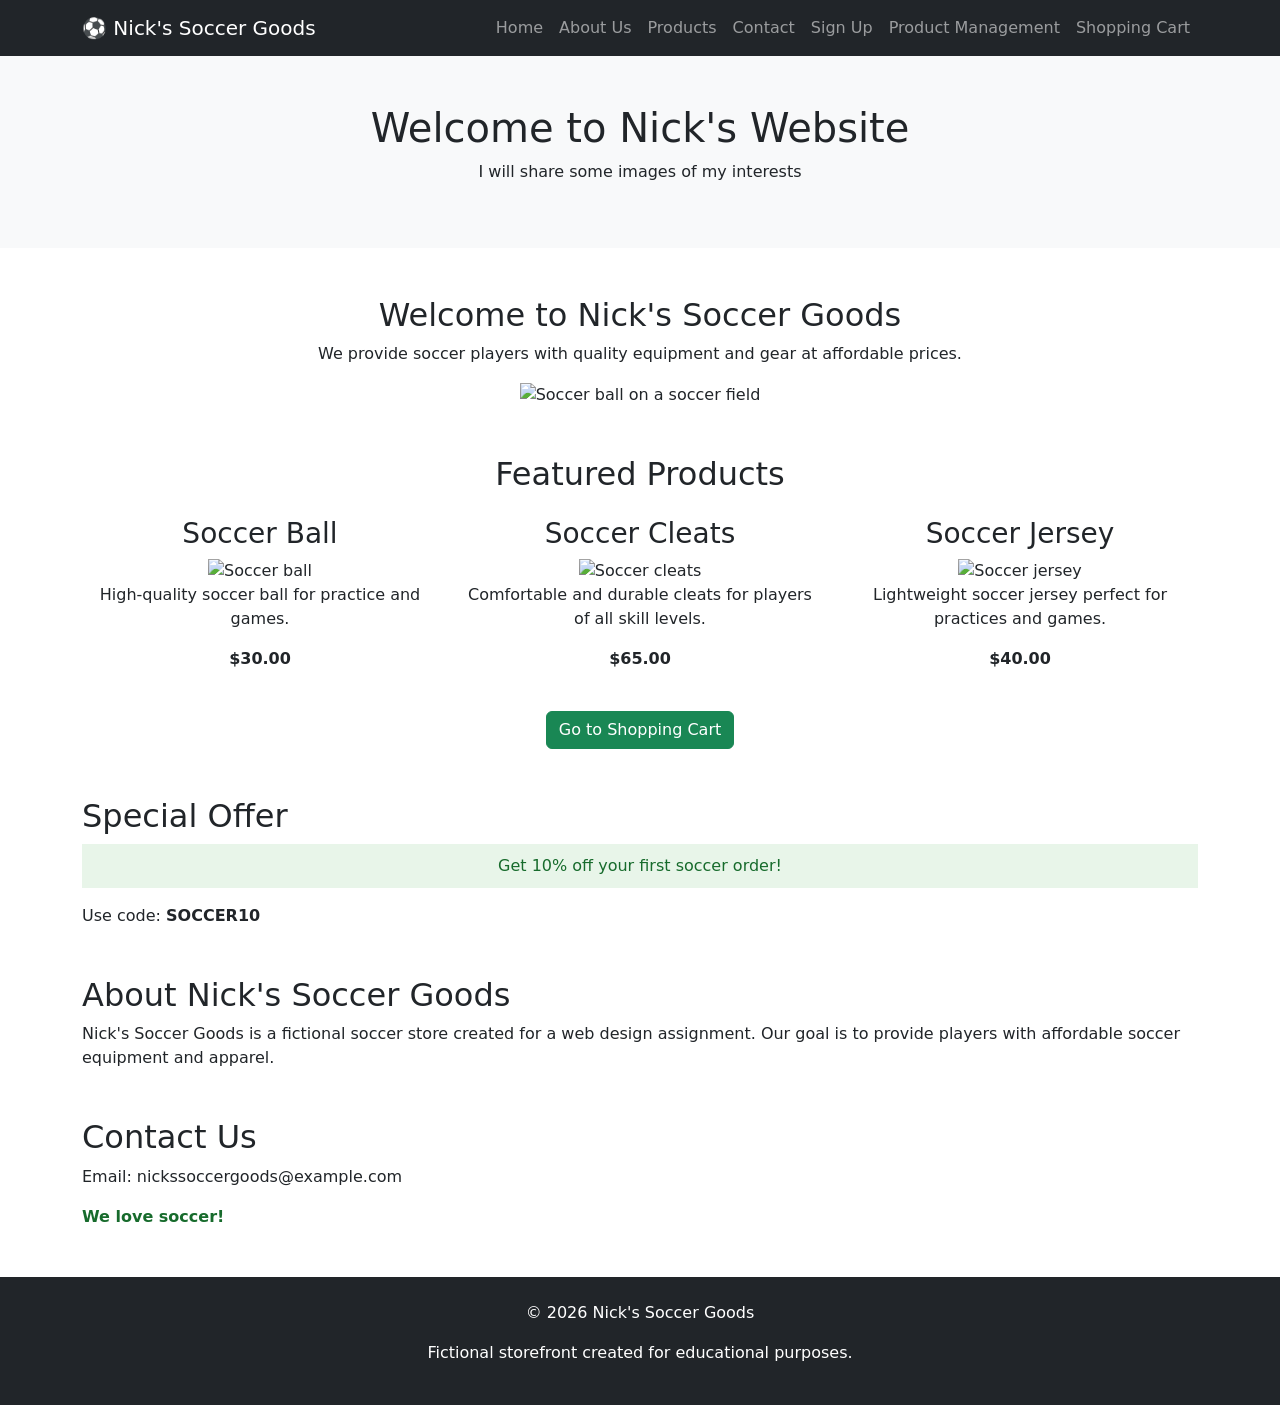
==== commit 0becbd9a: "Update comments and structure in index.html" ====
--- a/index.html
+++ b/index.html
@@ -5,16 +5,23 @@
 <head>
     <meta charset="UTF-8">
     <meta name="viewport" content="width=device-width, initial-scale=1.0">
+
     <title>Nick's Soccer Goods</title>
 
-    <!-- Bootstrap CSS -->
+    <!-- TEAM TASK 3: BOOTSTRAP
+         Author: Nick Golter
+         Contribution: Professional layout and responsive styling.
+    -->
     <link href="https://cdn.jsdelivr.net/npm/bootstrap@5.3.3/dist/css/bootstrap.min.css"
           rel="stylesheet">
 
-    <!-- External CSS -->
+    <!-- TEAM TASK 2: EXTERNAL CSS
+         Author: Nick Golter
+         Contribution: Main storefront colors, layout, and styling.
+    -->
     <link rel="stylesheet" href="style.css">
 
-    <!-- Internal CSS -->
+    <!-- INTERNAL CSS -->
     <style>
         .special-offer {
             background-color: #e8f5e9;
@@ -27,24 +34,67 @@
 
 <body>
 
-    <!-- BOOTSTRAP NAVBAR -->
+    <!-- TEAM TASK 1: HTML PAGE STRUCTURE
+         Author: Jason Mathew
+         Contribution: Storefront structure and navigation.
+    -->
     <nav class="navbar navbar-expand-lg navbar-dark bg-dark">
         <div class="container">
+
             <a class="navbar-brand" href="#home">
                 ⚽ Nick's Soccer Goods
             </a>
 
-            <div class="navbar-nav">
-                <a class="nav-link" href="#home">Home</a>
-                <a class="nav-link" href="#about">About Us</a>
-                <a class="nav-link" href="#products">Products</a>
-                <a class="nav-link" href="#contact">Contact</a>
-                <a class="nav-link" href="signup.html">Sign Up</a>
-
-                <!-- Product Management navigation link -->
-                <a class="nav-link" href="product.html">
-                    Product Management
-                </a>
+            <button class="navbar-toggler"
+                    type="button"
+                    data-bs-toggle="collapse"
+                    data-bs-target="#mainNavbar"
+                    aria-controls="mainNavbar"
+                    aria-expanded="false"
+                    aria-label="Toggle navigation">
+                <span class="navbar-toggler-icon"></span>
+            </button>
+
+            <div class="collapse navbar-collapse" id="mainNavbar">
+                <ul class="navbar-nav ms-auto">
+
+                    <li class="nav-item">
+                        <a class="nav-link" href="#home">Home</a>
+                    </li>
+
+                    <li class="nav-item">
+                        <a class="nav-link" href="#about">About Us</a>
+                    </li>
+
+                    <li class="nav-item">
+                        <a class="nav-link" href="#products">Products</a>
+                    </li>
+
+                    <li class="nav-item">
+                        <a class="nav-link" href="#contact">Contact</a>
+                    </li>
+
+                    <li class="nav-item">
+                        <a class="nav-link" href="signup.html">Sign Up</a>
+                    </li>
+
+                    <li class="nav-item">
+                        <a class="nav-link" href="product.html">
+                            Product Management
+                        </a>
+                    </li>
+
+                    <!-- TEAM TASK 1: SHOPPING CART NAVIGATION
+                         Author: Jason Mathew
+                         Contribution: Link to the Shopping Cart page.
+                    -->
+                    <li class="nav-item">
+                        <a class="nav-link" href="shoppingcart.html">
+                            Shopping Cart
+                        </a>
+                    </li>
+
+                </ul>
             </div>
         </div>
     </nav>
@@ -55,7 +105,6 @@
         <p>I will share some images of my interests</p>
     </header>
 
-    <!-- MAIN CONTENT -->
     <main class="container">
 
         <!-- HOME SECTION -->
@@ -80,7 +129,6 @@
 
             <div class="row">
 
-                <!-- COLUMN 1 -->
                 <div class="col-md-4">
                     <article class="text-center">
                         <h3>Soccer Ball</h3>
@@ -98,7 +146,6 @@
                     </article>
                 </div>
 
-                <!-- COLUMN 2 -->
                 <div class="col-md-4">
                     <article class="text-center">
                         <h3>Soccer Cleats</h3>
@@ -117,7 +164,6 @@
                     </article>
                 </div>
 
-                <!-- COLUMN 3 -->
                 <div class="col-md-4">
                     <article class="text-center">
                         <h3>Soccer Jersey</h3>
@@ -137,9 +183,15 @@
                 </div>
 
             </div>
-        </section>
-
-        <!-- ASIDE / SPECIAL OFFER -->
+
+            <div class="text-center mt-4">
+                <a href="shoppingcart.html" class="btn btn-success">
+                    Go to Shopping Cart
+                </a>
+            </div>
+        </section>
+
+        <!-- SPECIAL OFFER -->
         <aside class="my-5">
             <h2>Special Offer</h2>
 
@@ -168,7 +220,6 @@
 
             <p>Email: nickssoccergoods@example.com</p>
 
-            <!-- Inline CSS -->
             <p style="color: #176b2c; font-weight: bold;">
                 We love soccer!
             </p>
@@ -182,9 +233,10 @@
         <p>Fictional storefront created for educational purposes.</p>
     </footer>
 
-    <!-- Bootstrap JavaScript -->
+    <!-- BOOTSTRAP JAVASCRIPT -->
     <script src="https://cdn.jsdelivr.net/npm/bootstrap@5.3.3/dist/js/bootstrap.bundle.min.js"></script>
 
 </body>
 </html>
 
+
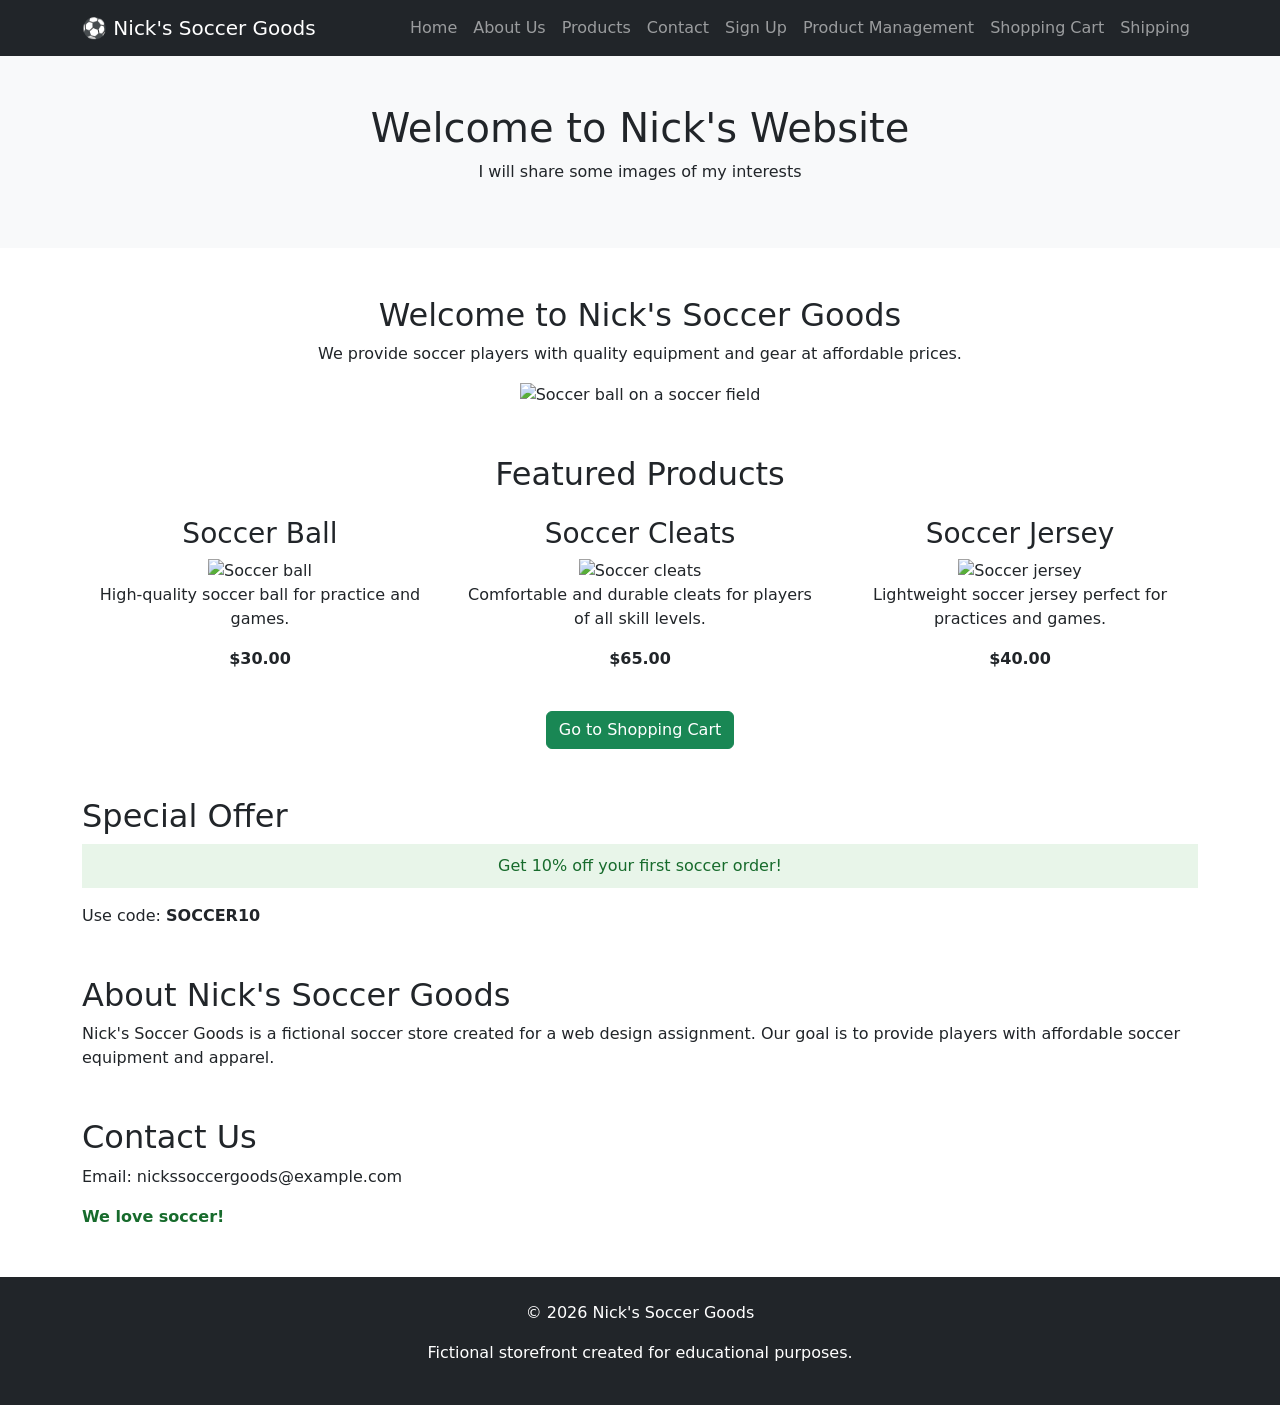
==== commit 8860f834: "Format index.html and add shipping page navigation" ====
--- a/index.html
+++ b/index.html
@@ -1,26 +1,26 @@
-
+ 
 <!DOCTYPE html>
 <html lang="en">
-
+ 
 <head>
     <meta charset="UTF-8">
     <meta name="viewport" content="width=device-width, initial-scale=1.0">
-
+ 
     <title>Nick's Soccer Goods</title>
-
+ 
     <!-- TEAM TASK 3: BOOTSTRAP
          Author: Nick Golter
          Contribution: Professional layout and responsive styling.
     -->
     <link href="https://cdn.jsdelivr.net/npm/bootstrap@5.3.3/dist/css/bootstrap.min.css"
           rel="stylesheet">
-
+ 
     <!-- TEAM TASK 2: EXTERNAL CSS
          Author: Nick Golter
          Contribution: Main storefront colors, layout, and styling.
     -->
     <link rel="stylesheet" href="style.css">
-
+ 
     <!-- INTERNAL CSS -->
     <style>
         .special-offer {
@@ -31,20 +31,20 @@
         }
     </style>
 </head>
-
+ 
 <body>
-
+ 
     <!-- TEAM TASK 1: HTML PAGE STRUCTURE
          Author: Jason Mathew
          Contribution: Storefront structure and navigation.
     -->
     <nav class="navbar navbar-expand-lg navbar-dark bg-dark">
         <div class="container">
-
+ 
             <a class="navbar-brand" href="#home">
                 ⚽ Nick's Soccer Goods
             </a>
-
+ 
             <button class="navbar-toggler"
                     type="button"
                     data-bs-toggle="collapse"
@@ -54,36 +54,36 @@
                     aria-label="Toggle navigation">
                 <span class="navbar-toggler-icon"></span>
             </button>
-
+ 
             <div class="collapse navbar-collapse" id="mainNavbar">
                 <ul class="navbar-nav ms-auto">
-
+ 
                     <li class="nav-item">
                         <a class="nav-link" href="#home">Home</a>
                     </li>
-
+ 
                     <li class="nav-item">
                         <a class="nav-link" href="#about">About Us</a>
                     </li>
-
+ 
                     <li class="nav-item">
                         <a class="nav-link" href="#products">Products</a>
                     </li>
-
+ 
                     <li class="nav-item">
                         <a class="nav-link" href="#contact">Contact</a>
                     </li>
-
+ 
                     <li class="nav-item">
                         <a class="nav-link" href="signup.html">Sign Up</a>
                     </li>
-
+ 
                     <li class="nav-item">
                         <a class="nav-link" href="product.html">
                             Product Management
                         </a>
                     </li>
-
+ 
                     <!-- TEAM TASK 1: SHOPPING CART NAVIGATION
                          Author: Jason Mathew
                          Contribution: Link to the Shopping Cart page.
@@ -93,119 +93,127 @@
                             Shopping Cart
                         </a>
                     </li>
-
+ 
+                    <!-- L9 ASSIGNMENT: SHIPPING PAGE NAVIGATION -->
+                    <li class="nav-item">
+                        <a class="nav-link" href="shipping.html">
+                            Shipping
+                        </a>
+                    </li>
+ 
+ 
                 </ul>
             </div>
         </div>
     </nav>
-
+ 
     <!-- HEADER -->
     <header class="bg-light text-center p-5">
         <h1>Welcome to Nick's Website</h1>
         <p>I will share some images of my interests</p>
     </header>
-
+ 
     <main class="container">
-
+ 
         <!-- HOME SECTION -->
         <section id="home" class="text-center my-5">
             <h2>Welcome to Nick's Soccer Goods</h2>
-
+ 
             <p>
                 We provide soccer players with quality equipment
                 and gear at affordable prices.
             </p>
-
+ 
             <img
                 src="https://images.unsplash.com/photo-1579952363873-27f3bade9f55?auto=format&fit=crop&w=900&q=80"
                 alt="Soccer ball on a soccer field"
                 class="img-fluid"
                 width="500">
         </section>
-
+ 
         <!-- PRODUCTS SECTION -->
         <section id="products" class="my-5">
             <h2 class="text-center mb-4">Featured Products</h2>
-
+ 
             <div class="row">
-
+ 
                 <div class="col-md-4">
                     <article class="text-center">
                         <h3>Soccer Ball</h3>
-
+ 
                         <img
                             src="https://images.unsplash.com/photo-1518091043644-c1d4457512c6?auto=format&fit=crop&w=500&q=80"
                             alt="Soccer ball"
                             class="img-fluid">
-
+ 
                         <p>
                             High-quality soccer ball for practice and games.
                         </p>
-
+ 
                         <p><strong>$30.00</strong></p>
                     </article>
                 </div>
-
+ 
                 <div class="col-md-4">
                     <article class="text-center">
                         <h3>Soccer Cleats</h3>
-
+ 
                         <img
                             src="https://images.unsplash.com/photo-1511886929837-354d827aae26?auto=format&fit=crop&w=500&q=80"
                             alt="Soccer cleats"
                             class="img-fluid">
-
+ 
                         <p>
                             Comfortable and durable cleats for players
                             of all skill levels.
                         </p>
-
+ 
                         <p><strong>$65.00</strong></p>
                     </article>
                 </div>
-
+ 
                 <div class="col-md-4">
                     <article class="text-center">
                         <h3>Soccer Jersey</h3>
-
+ 
                         <img
                             src="https://images.unsplash.com/photo-1526232761682-d26e03ac148e?auto=format&fit=crop&w=500&q=80"
                             alt="Soccer jersey"
                             class="img-fluid">
-
+ 
                         <p>
                             Lightweight soccer jersey perfect for
                             practices and games.
                         </p>
-
+ 
                         <p><strong>$40.00</strong></p>
                     </article>
                 </div>
-
+ 
             </div>
-
+ 
             <div class="text-center mt-4">
                 <a href="shoppingcart.html" class="btn btn-success">
                     Go to Shopping Cart
                 </a>
             </div>
         </section>
-
+ 
         <!-- SPECIAL OFFER -->
         <aside class="my-5">
             <h2>Special Offer</h2>
-
+ 
             <p class="special-offer">
                 Get 10% off your first soccer order!
             </p>
-
+ 
             <p>Use code: <strong>SOCCER10</strong></p>
         </aside>
-
+ 
         <!-- ABOUT SECTION -->
         <section id="about" class="my-5">
             <h2>About Nick's Soccer Goods</h2>
-
+ 
             <p>
                 Nick's Soccer Goods is a fictional soccer store
                 created for a web design assignment. Our goal is
@@ -213,30 +221,31 @@
                 equipment and apparel.
             </p>
         </section>
-
+ 
         <!-- CONTACT SECTION -->
         <section id="contact" class="my-5">
             <h2>Contact Us</h2>
-
+ 
             <p>Email: nickssoccergoods@example.com</p>
-
+ 
             <p style="color: #176b2c; font-weight: bold;">
                 We love soccer!
             </p>
         </section>
-
+ 
     </main>
-
+ 
     <!-- FOOTER -->
     <footer class="bg-dark text-white text-center p-4 mt-5">
         <p>&copy; 2026 Nick's Soccer Goods</p>
         <p>Fictional storefront created for educational purposes.</p>
     </footer>
-
+ 
     <!-- BOOTSTRAP JAVASCRIPT -->
     <script src="https://cdn.jsdelivr.net/npm/bootstrap@5.3.3/dist/js/bootstrap.bundle.min.js"></script>
-
+ 
 </body>
 </html>
+ 
+ 
 
-
